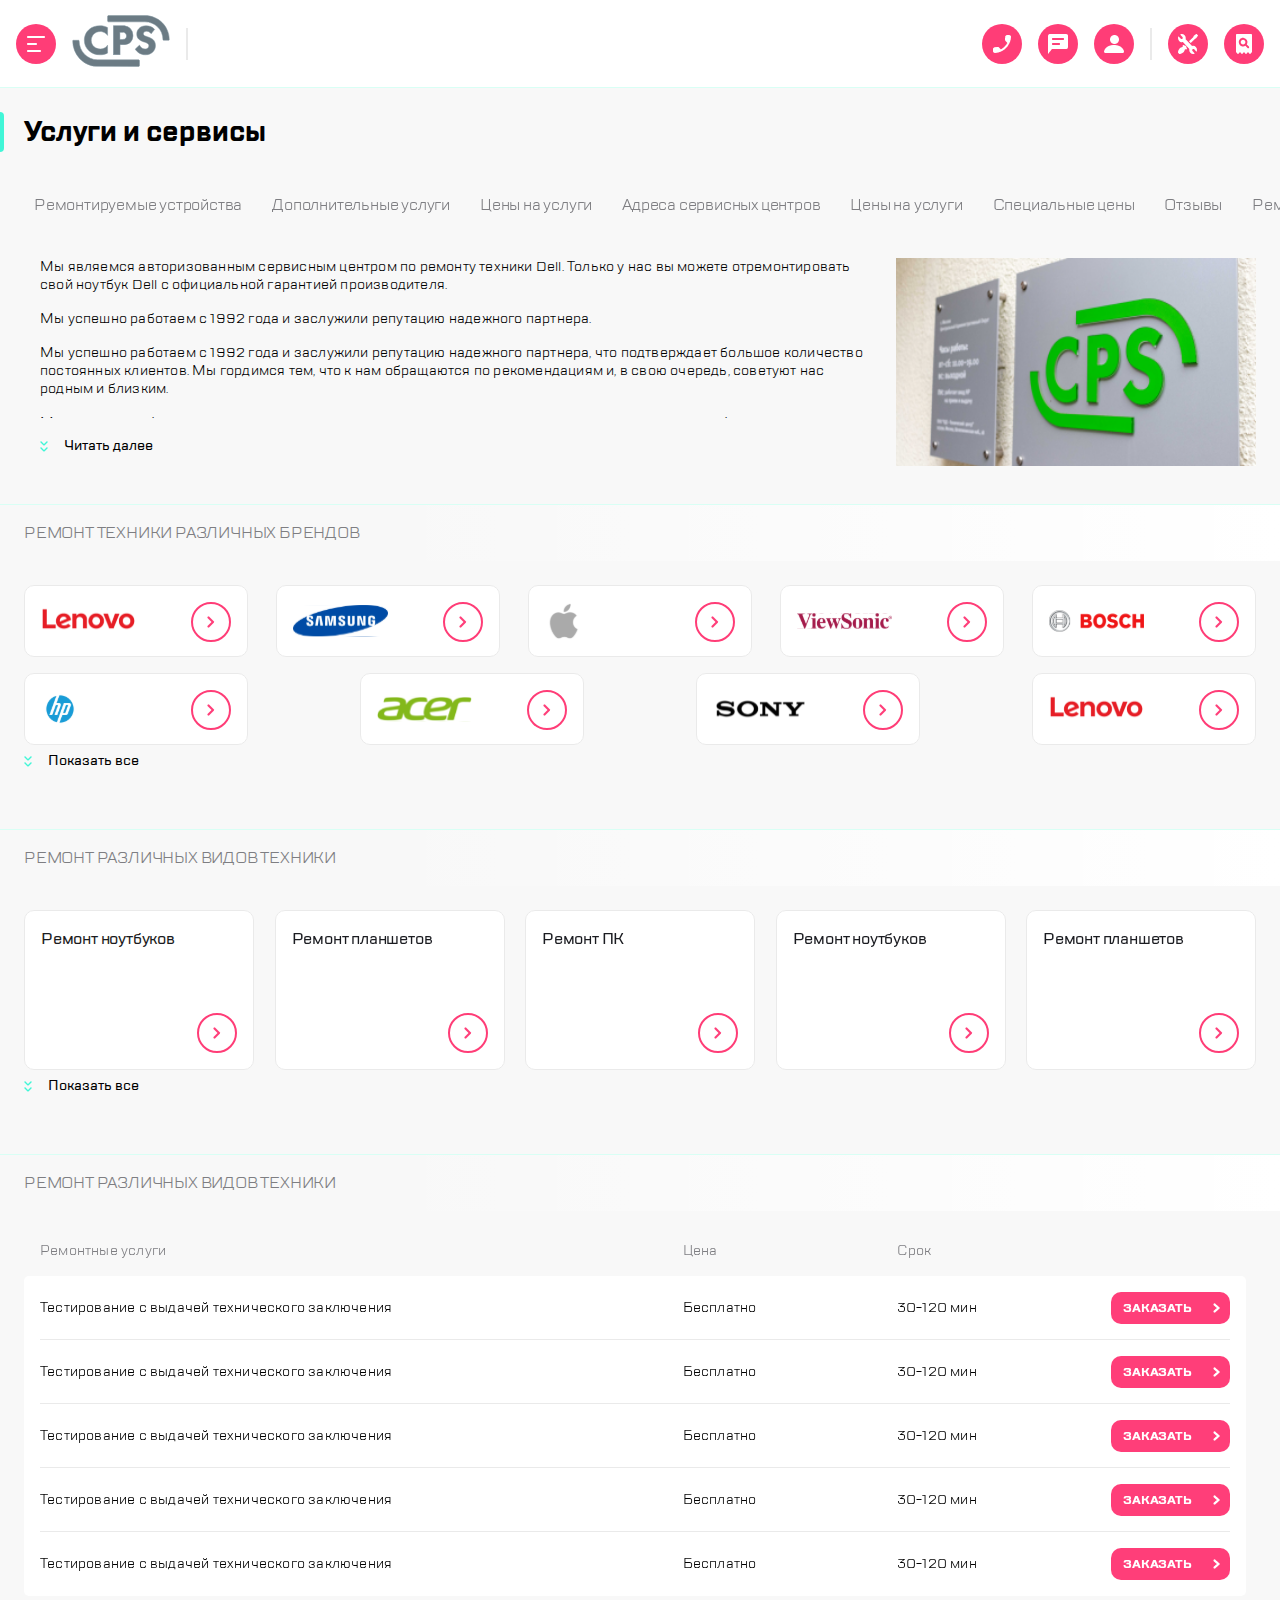
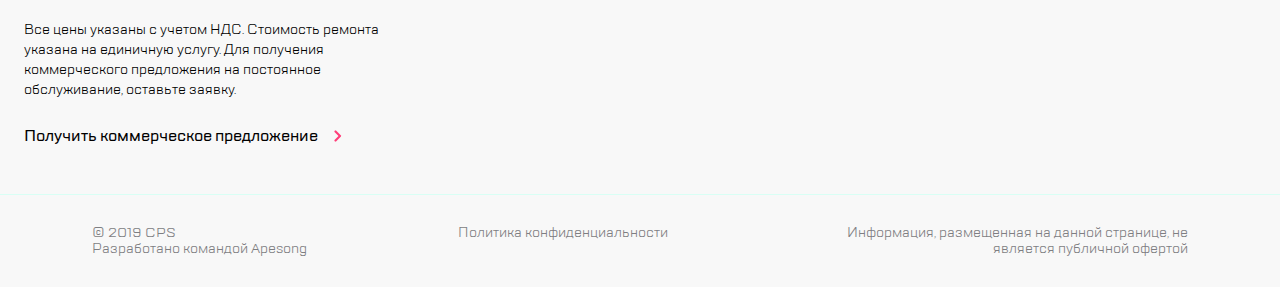
==== index.html @ b13ebc6e "Updates" ====
<!DOCTYPE html>
<html lang="en">
<head>
  <meta charset="UTF-8">
  <meta name="viewport" content="width=device-width,user-scalable=no,initial-scale=1,maximum-scale=1,minimum-scale=1">
  <meta http-equiv="X-UA-Compatible" content="ie=edge">
  <title>Webpack 4 Starter</title>
  <link rel="stylesheet" href="https://cdn.jsdelivr.net/npm/swiper@8/swiper-bundle.min.css">
  <script src="https://cdn.jsdelivr.net/npm/swiper@8/swiper-bundle.min.js" defer="defer"></script>
<link href="style.css" rel="stylesheet"></head>
<body>
<div class="wrapper">
  <header class="header">
    <div class="header__left-part">
      <button class="circle-button circle-button--bg-img--menu"></button>
      <a class="header__logo">
        <img class="header__logo-image" alt="SPC логотип" src="img/logo.svg">
      </a>
      <div class="header__separator"></div>
    </div>
    <div class="header__right-part">
      <button class="circle-button circle-button--bg-img--phone"></button>
      <button class="circle-button circle-button--bg-img--message"></button>
      <button class="circle-button circle-button--bg-img--person"></button>
      <div class="header__separator"></div>
      <button class="circle-button circle-button--bg-img--tools"></button>
      <button class="circle-button circle-button--bg-img--glass"></button>
    </div>
  </header>
  <aside class="navigation aside">
    <div class="navigation__header">
      <button class="circle-button circle-button--bg-img--cross"></button>
      <a class="navigation__logo-link">
        <img class="navigation__logo-image" src="img/logo.svg">
      </a>
      <button class="circle-button circle-button--bg-img--nav-glass"></button>
    </div>
    <div class="navigation__body">
      <nav class="navigation__links">
        <a href="#" class="navigation__link">Ремонт техники</a>
        <a href="#" class="navigation__link">Услуги и сервисы</a>
        <a href="#" class="navigation__link">Корпоративным клиентам</a>
        <a href="#" class="navigation__link">Продавцам техники</a>
        <a href="#" class="navigation__link">Партнерам</a>
        <a href="#" class="navigation__link">Производителям</a>
        <a href="#" class="navigation__link">Наши сервисные центры</a>
        <a href="#" class="navigation__link">Контакты</a>
      </nav>
    </div>
    <div class="navigation__footer">
      <div class="navigation__footer-btns">
        <button class="circle-button circle-button--bg-img--phone navigation__phone-button"></button>
        <button class="circle-button circle-button--bg-img--message navigation__message-button"></button>
        <button class="circle-button circle-button--bg-img--person"></button>
      </div>
      <div class="navigation__info">
        <a href="mailto:mail@cps.com" class="info__mail">mail@cps.com</a>
        <a href="tel: 8 800 890 8900" class="info__phone">8 800 890 8900</a>
      </div>
      <div class="navigation__footer-langs">
        <a class="lang--active">RU</a>
        <a class="lang">EN</a>
        <a class="lang">CH</a>
      </div>
    </div>
  </aside>
  <aside class="modal modal--feedback modal--feedback--message aside">
    <button class="circle-button circle-button--bg-img--cross"></button>
    <h2 class="modal--feedback__title">Обратная связь</h2>
    <form action="" class="feedback__form">
      <input type="text" class="feedback__input-text" placeholder="Имя">
      <input type="text" class="feedback__input-text" placeholder="Телефон">
      <input type="text" class="feedback__input-text" placeholder="Электронная почта">
      <textarea name="" id="" class="feedback__input-textarea" placeholder="Сообщение"></textarea>
      <p class="feedback__description">
        Нажимая “отправить”, вы даете согласие на <a>обработку персональных данных</a> и соглашаетесь с нашей <a>политикой конфиденциальности</a>
      </p>
      <button type="submit" class="feedback__submit-button">Отправить</button>
    </form>
  </aside>
  <aside class="modal modal--feedback modal--feedback--phone aside">
    <button class="circle-button circle-button--bg-img--cross"></button>
    <h2 class="modal--feedback__title">Заказать звонок</h2>
    <form action="" class="feedback__form">
      <input type="text" class="feedback__input-text" placeholder="Телефон">
      <p class="feedback__description">
        Нажимая “отправить”, вы даете согласие на <a>обработку персональных данных</a> и соглашаетесь с нашей <a>политикой конфиденциальности</a>
      </p>
      <button type="submit" class="feedback__submit-button">Отправить</button>
    </form>
  </aside>
  <main class="main">
    <div class="services">
      <div class="services__header">
        <h1 class="services__title">Услуги и сервисы</h1>
        <nav class="services__btn-list">
          <button class="services__btn services__btn--image--tools">
            Оставить заявку
          </button>
          <button class="services__btn services__btn--image--glass">
            Статус ремонта
          </button>
        </nav>
      </div>
      <div class="swiper services__scroll">
        <div class="swiper-wrapper services__scroll-wrapper">
          <div class="swiper-slide">
            <a class="services__list-item">Ремонтируемые устройства</a>
          </div>
          <div class="swiper-slide">
            <a class="services__list-item">Дополнительные услуги</a>
          </div>
          <div class="swiper-slide">
            <a class="services__list-item">Цены на услуги</a>
          </div>
          <div class="swiper-slide">
            <a class="services__list-item">Адреса сервисных центров</a>
          </div>
          <div class="swiper-slide">
            <a class="services__list-item">Цены на услуги</a>
          </div>
          <div class="swiper-slide">
            <a class="services__list-item">Специальные цены</a>
          </div>
          <div class="swiper-slide">
            <a class="services__list-item">Отзывы</a>
          </div>
        </div>
        <div class="swiper-pagination"></div>
      </div>
    </div>
    <section class="article">
      <div class="article__description">
        <div class="article__text">
          <p>Мы являемся авторизованным сервисным центром по ремонту техники Dell. Только у нас вы можете
            отремонтировать
            свой ноутбук Dell с официальной гарантией производителя.</p>
          <p>Мы успешно работаем с 1992 года и заслужили репутацию надежного партнера.</p>
          <p>Мы успешно работаем с 1992 года и заслужили репутацию надежного партнера, что подтверждает большое
            количество
            постоянных клиентов. Мы гордимся тем, что к нам обращаются по рекомендациям и, в свою очередь, советуют нас
            родным и близким.</p>
          <p>Мы успешно работаем с 1992 года и заслужили репутацию надежного партнера, что подтверждает большое
            количество
            постоянных клиентов. Мы гордимся тем, что к нам обращаются по рекомендациям и, в свою очередь, советуют нас
            родным и близким.</p>
        </div>
        <button class="show-more-button article__show-more-button">
          Читать далее
        </button>
      </div>
      <img src="img/section_pic_1.png" alt="SPC офис" class="article__image">
    </section>
    <section class="brands">
      <h2 class="brands__title">Ремонт техники различных брендов</h2>
      <div class="swiper brands__swiper">
        <div class="swiper-wrapper brands__wrapper">
          <a class="swiper-slide brands__item">
            <img class="brands__logo" src="img/lenovo.svg" alt="Lenovo">
            <div class="brands__circle-button" title="Пока не работает" href=""></div>
          </a>
          <a class="swiper-slide brands__item">
            <img class="brands__logo" src="img/samsung.svg" alt="Samsung">
            <div class="brands__circle-button" title="Пока не работает" href=""></div>
          </a>
          <a class="swiper-slide brands__item">
            <img class="brands__logo" src="img/apple.svg" alt="Apple">
            <div class="brands__circle-button" title="Пока не работает" href=""></div>
          </a>
          <a class="swiper-slide brands__item">
            <img class="brands__logo" src="img/viewsonic.svg" alt="ViewSonic">
            <div class="brands__circle-button" title="Пока не работает" href=""></div>
          </a>
          <a class="swiper-slide brands__item">
            <img class="brands__logo" src="img/bosch.svg" alt="Bosch">
            <div class="brands__circle-button" title="Пока не работает" href=""></div>
          </a>
          <a class="swiper-slide brands__item">
            <img class="brands__logo" src="img/hp.svg" alt="HP">
            <div class="brands__circle-button" title="Пока не работает" href=""></div>
          </a>
          <a class="swiper-slide brands__item">
            <img class="brands__logo" src="img/acer.svg" alt="Acer">
            <div class="brands__circle-button" title="Пока не работает" href=""></div>
          </a>
          <a class="swiper-slide brands__item">
            <img class="brands__logo" src="img/sony.svg" alt="Sony">
            <div class="brands__circle-button" title="Пока не работает" href=""></div>
          </a>
          <a class="swiper-slide brands__item">
            <img class="brands__logo" src="img/lenovo.svg" alt="Lenovo">
            <div class="brands__circle-button" title="Пока не работает" href=""></div>
          </a>
        </div>
        <div class="swiper-pagination"></div>
        <button class="show-more-button brands__show-more-button">
          Показать все
        </button>
      </div>
    </section>
    <section class="repairs">
      <h2 class="repairs__title">Ремонт различных видов техники</h2>
      <div class="swiper repairs__swiper">
        <div class="swiper-wrapper repairs__wrapper">
            <a class="swiper-slide repairs__item">
              <span>Ремонт ноутбуков</span>
              <div class="repairs__circle-button"></div>
            </a>
            <a class="swiper-slide repairs__item">
              <span>Ремонт планшетов</span>
              <div class="repairs__circle-button"></div>
            </a>
            <a class="swiper-slide repairs__item">
              <span>Ремонт ПК</span>
              <div class="repairs__circle-button"></div>
            </a>
          <a class="swiper-slide repairs__item">
            <span>Ремонт ноутбуков</span>
            <div class="repairs__circle-button"></div>
          </a>
          <a class="swiper-slide repairs__item">
            <span>Ремонт планшетов</span>
            <div class="repairs__circle-button"></div>
          </a>
          <a class="swiper-slide repairs__item">
            <span>Ремонт ПК</span>
            <div class="repairs__circle-button"></div>
          </a>
        </div>
        <div class="swiper-pagination"></div>
        <button class="show-more-button repairs__show-more-button">
          Показать все
        </button>
      </div>
    </section>
    <section class="prices">
      <h2 class="prices__title">Ремонт различных видов техники</h2>
      <div class="swiper prices__swiper">
        <div class="swiper-wrapper prices__wrapper">
          <div class="prices__head-item">
            <div class="prices__item-text">
              <p class="prices__item-description">Ремонтные услуги</p>
            </div>
            <div class="prices__item-text">
              <p class="prices__item-description">Цена</p>
            </div>
            <div class="prices__item-text">
              <p class="prices__item-description">Срок</p>
            </div>
            <div class="prices__placeholder"></div>
          </div>
          <div class="swiper-slide prices__item-wrapper">
            <div class="prices__item">
              <div class="prices__item-text">
                <p class="prices__item-description">Ремонтные услуги</p>
                <p class="prices__item-text-value">Тестирование с выдачей технического заключения</p>
              </div>
              <div class="prices__item-text">
                <p class="prices__item-description">Цена</p>
                <p class="prices__item-text-value">Бесплатно</p>
              </div>
              <div class="prices__item-text">
                <p class="prices__item-description">Срок</p>
                <p class="prices__item-text-value">30-120 мин</p>
              </div>
              <a class="prices__item-button">Заказать</a>
            </div>

          </div>
          <div class="swiper-slide prices__item-wrapper">
            <div class="prices__item">
              <div class="prices__item-text">
                <p class="prices__item-description">Ремонтные услуги</p>
                <p class="prices__item-text-value">Тестирование с выдачей технического заключения</p>
              </div>
              <div class="prices__item-text">
                <p class="prices__item-description">Цена</p>
                <p class="prices__item-text-value">Бесплатно</p>
              </div>
              <div class="prices__item-text">
                <p class="prices__item-description">Срок</p>
                <p class="prices__item-text-value">30-120 мин</p>
              </div>
              <a class="prices__item-button">Заказать</a>
            </div>

          </div>
          <div class="swiper-slide prices__item-wrapper">
            <div class="prices__item">
              <div class="prices__item-text">
                <p class="prices__item-description">Ремонтные услуги</p>
                <p class="prices__item-text-value">Тестирование с выдачей технического заключения</p>
              </div>
              <div class="prices__item-text">
                <p class="prices__item-description">Цена</p>
                <p class="prices__item-text-value">Бесплатно</p>
              </div>
              <div class="prices__item-text">
                <p class="prices__item-description">Срок</p>
                <p class="prices__item-text-value">30-120 мин</p>
              </div>
              <a class="prices__item-button">Заказать</a>
            </div>

          </div>
          <div class="swiper-slide prices__item-wrapper">
            <div class="prices__item">
              <div class="prices__item-text">
                <p class="prices__item-description">Ремонтные услуги</p>
                <p class="prices__item-text-value">Тестирование с выдачей технического заключения</p>
              </div>
              <div class="prices__item-text">
                <p class="prices__item-description">Цена</p>
                <p class="prices__item-text-value">Бесплатно</p>
              </div>
              <div class="prices__item-text">
                <p class="prices__item-description">Срок</p>
                <p class="prices__item-text-value">30-120 мин</p>
              </div>
              <a class="prices__item-button">Заказать</a>
            </div>

          </div>
          <div class="swiper-slide prices__item-wrapper">
            <div class="prices__item">
              <div class="prices__item-text">
                <p class="prices__item-description">Ремонтные услуги</p>
                <p class="prices__item-text-value">Тестирование с выдачей технического заключения</p>
              </div>
              <div class="prices__item-text">
                <p class="prices__item-description">Цена</p>
                <p class="prices__item-text-value">Бесплатно</p>
              </div>
              <div class="prices__item-text">
                <p class="prices__item-description">Срок</p>
                <p class="prices__item-text-value">30-120 мин</p>
              </div>
              <a class="prices__item-button">Заказать</a>
            </div>

          </div>
        </div>
        <div class="swiper-pagination"></div>
      </div>
      <p class="prices_bottom-text">
        Все цены указаны с учетом НДС. Стоимость ремонта указана на единичную услугу. Для получения коммерческого предложения на постоянное обслуживание, оставьте заявку.
      </p>
      <div class="prices_bottom-link">
        <a>Получить коммерческое предложение</a>
      </div>
    </section>
    <footer class="footer">
      <div class="footer__text">
        © 2019 CPS<br>
        Разработано командой Apesong
      </div>
      <div class="footer__text">
        Политика конфиденциальности
      </div>
      <div class="footer__text">
        Информация, размещенная на данной странице, не является публичной офертой
      </div>
    </footer>
  </main>
</div>
<script type="text/javascript" src="./js/bundle.js"></script></body>
</html>
---- style.css ----
@font-face {
  font-family: 'TT Lakes Bold';
  src: url(./fonts/TTLakes-Bold.eot);
  src: url(./fonts/TTLakes-Bold.eot?#iefix) format("embedded-opentype"), url(./fonts/TTLakes-Bold.woff) format("woff"), url(./fonts/TTLakes-Bold.ttf) format("truetype");
  font-weight: normal;
  font-style: normal; }

@font-face {
  font-family: 'TT Lakes Medium';
  src: url(./fonts/TTLakes-Medium.eot);
  src: url(./fonts/TTLakes-Medium.eot?#iefix) format("embedded-opentype"), url(./fonts/TTLakes-Medium.woff) format("woff"), url(./fonts/TTLakes-Medium.ttf) format("truetype");
  font-weight: normal;
  font-style: normal; }

@font-face {
  font-family: 'TT Lakes Regular';
  src: url(./fonts/TTLakes-Regular.eot);
  src: url(./fonts/TTLakes-Regular.eot?#iefix) format("embedded-opentype"), url(./fonts/TTLakes-Regular.woff) format("woff"), url(./fonts/TTLakes-Regular.ttf) format("truetype");
  font-weight: normal;
  font-style: normal; }

.circle-button {
  background-color: #ff3d77;
  width: 40px;
  height: 40px;
  border-radius: 50%;
  border: none;
  background-repeat: no-repeat;
  background-position: center center;
  transition: 0.2s; }

.circle-button:hover {
  opacity: 60%; }

.circle-button--bg-img--menu {
  background-image: url(./static/header_menu_icon.svg); }

.circle-button--bg-img--phone {
  background-image: url(./static/phone_icon.png); }

.circle-button--bg-img--message {
  background-image: url(./static/message_icon.png); }

.circle-button--bg-img--person {
  background-image: url(./static/person_icon.png); }

.circle-button--bg-img--tools {
  background-image: url(./static/tools_icon.svg); }

.circle-button--bg-img--glass {
  background-image: url(./static/glass_icon.svg); }

.circle-button--bg-img--nav-glass {
  background-image: url(./static/navigation_glass.png); }

.circle-button--bg-img--cross {
  background-image: url(./static/cross.png); }

.header {
  height: 88px;
  display: flex;
  justify-content: space-between;
  padding: 0 16px;
  border-bottom: 1px #d9fff5 solid;
  background-color: white; }
  @media (min-width: 1366px) {
    .header {
      display: none; } }

.header__left-part {
  display: flex;
  justify-content: flex-start;
  align-items: center;
  gap: 16px; }

.header__right-part {
  display: flex;
  justify-content: flex-end;
  align-items: center;
  gap: 16px; }

.header__separator {
  height: 32px;
  border: 1px #EAEAEA solid; }

.header__right-part .circle-button:nth-child(-n+3) {
  display: none; }
  @media (min-width: 768px) {
    .header__right-part .circle-button:nth-child(-n+3) {
      display: block; } }

@media (max-width: 768px) {
  .header__left-part .header__separator {
    display: none; } }

.circle-button {
  background-color: #ff3d77;
  width: 40px;
  height: 40px;
  border-radius: 50%;
  border: none;
  background-repeat: no-repeat;
  background-position: center center;
  transition: 0.2s; }

.circle-button:hover {
  opacity: 60%; }

.circle-button--bg-img--menu {
  background-image: url(./static/header_menu_icon.svg); }

.circle-button--bg-img--phone {
  background-image: url(./static/phone_icon.png); }

.circle-button--bg-img--message {
  background-image: url(./static/message_icon.png); }

.circle-button--bg-img--person {
  background-image: url(./static/person_icon.png); }

.circle-button--bg-img--tools {
  background-image: url(./static/tools_icon.svg); }

.circle-button--bg-img--glass {
  background-image: url(./static/glass_icon.svg); }

.circle-button--bg-img--nav-glass {
  background-image: url(./static/navigation_glass.png); }

.circle-button--bg-img--cross {
  background-image: url(./static/cross.png); }

.navigation {
  z-index: 50;
  min-width: 320px !important;
  display: flex;
  flex-direction: column;
  height: 100vh !important;
  padding: 23px 24px 32px;
  box-sizing: border-box;
  background-color: white;
  transition: 0.5s; }
  @media (max-width: 1366px) {
    .navigation {
      position: fixed;
      left: -320px;
      top: 0; } }

.navigation.active {
  left: 0 !important;
  box-shadow: 16px 0px 52px rgba(14, 24, 80, 0.2); }
  @media (max-width: 768px) {
    .navigation.active {
      width: 100%; } }

.navigation__header {
  display: flex;
  justify-content: space-between;
  gap: 16px;
  align-items: center;
  margin-bottom: 45px; }

@media (min-width: 1366px) {
  .navigation__header .circle-button:nth-child(1) {
    display: none; } }

.navigation__btn {
  display: flex;
  justify-content: center;
  align-items: center;
  background-color: #ff3d77;
  width: 40px;
  height: 40px;
  border-radius: 50%;
  background-repeat: no-repeat;
  background-position: center center; }

.navigation__btn:hover {
  -webkit-filter: opacity(80%);
          filter: opacity(80%);
  transition: 0.3s; }

.navigation__logo-link {
  margin-right: auto;
  display: flex; }

.navigation__links {
  display: flex;
  flex-direction: column;
  gap: 29px; }

.navigation__link {
  position: relative;
  font-family: "TT Lakes Medium";
  font-size: 16px;
  line-height: 24px;
  letter-spacing: -0.2px;
  color: #1B1C21; }

.navigation__link:hover {
  -webkit-filter: opacity(70%);
          filter: opacity(70%);
  transition: 0.3s; }

.navigation__link:hover:before {
  position: absolute;
  content: "";
  height: 29px;
  width: 4px;
  left: -24px;
  top: -13%;
  background-color: #41F6D7;
  display: block;
  border-radius: 2px; }

.navigation__footer {
  display: flex;
  flex-direction: column;
  margin-top: auto; }

.navigation__footer-btns {
  display: flex;
  gap: 16px;
  padding-bottom: 16px; }

.navigation__info {
  display: flex;
  flex-direction: column;
  gap: 12px; }

.info__mail {
  font-family: "TT Lakes Medium";
  font-size: 16px;
  line-height: 24px;
  letter-spacing: -0.2px; }

.info__phone {
  font-family: "TT Lakes Bold";
  font-size: 24px;
  line-height: 32px;
  letter-spacing: -0.6px; }

.info__phone:hover,
.info__mail:hover {
  -webkit-filter: opacity(70%);
          filter: opacity(70%);
  transition: 0.3s; }

.navigation__footer-langs {
  display: flex;
  gap: 7px;
  padding-top: 40px;
  font-family: "TT Lakes Medium";
  font-size: 16px;
  line-height: 24px;
  letter-spacing: -0.2px; }

.navigation__footer-langs .lang--active {
  -webkit-filter: opacity(50%);
          filter: opacity(50%);
  transition: 0.3s; }

.navigation__footer-langs .lang:hover {
  -webkit-filter: opacity(70%);
          filter: opacity(70%);
  transition: 0.3s; }

.wrapper.blur > *:not(.aside) {
  -webkit-filter: blur(5px);
          filter: blur(5px);
  pointer-events: none;
  transition: 0.5s; }

.navigation.blur {
  -webkit-filter: blur(5px);
          filter: blur(5px);
  pointer-events: none; }

.main {
  width: 100%;
  background-color: #f8f8f8; }

@font-face {
  font-family: 'TT Lakes Bold';
  src: url(./fonts/TTLakes-Bold.eot);
  src: url(./fonts/TTLakes-Bold.eot?#iefix) format("embedded-opentype"), url(./fonts/TTLakes-Bold.woff) format("woff"), url(./fonts/TTLakes-Bold.ttf) format("truetype");
  font-weight: normal;
  font-style: normal; }

@font-face {
  font-family: 'TT Lakes Medium';
  src: url(./fonts/TTLakes-Medium.eot);
  src: url(./fonts/TTLakes-Medium.eot?#iefix) format("embedded-opentype"), url(./fonts/TTLakes-Medium.woff) format("woff"), url(./fonts/TTLakes-Medium.ttf) format("truetype");
  font-weight: normal;
  font-style: normal; }

@font-face {
  font-family: 'TT Lakes Regular';
  src: url(./fonts/TTLakes-Regular.eot);
  src: url(./fonts/TTLakes-Regular.eot?#iefix) format("embedded-opentype"), url(./fonts/TTLakes-Regular.woff) format("woff"), url(./fonts/TTLakes-Regular.ttf) format("truetype");
  font-weight: normal;
  font-style: normal; }

.services {
  padding: 24px 0 24px 16px; }

.services__title {
  font-family: "TT Lakes Bold";
  font-size: 28px;
  line-height: 40px; }

.services__title::before {
  content: "";
  position: absolute;
  display: flex;
  height: 40px;
  width: 4px;
  left: 0;
  background-color: #41F6D7;
  border-radius: 0px 10px 10px 0px; }
  @media (min-width: 1366px) {
    .services__title::before {
      left: 320px; } }

.wrapper.blur .services__title::before {
  left: 0; }

.services__header {
  display: flex;
  justify-content: space-between;
  align-items: center; }
  @media (min-width: 768px) {
    .services__header {
      margin-bottom: 32px; } }
  @media (min-width: 1366px) {
    .services__header {
      margin-bottom: 8px; } }

.services__btn-list {
  display: none;
  gap: 32px; }
  @media (min-width: 1366px) {
    .services__btn-list {
      display: flex; } }

.services__btn {
  font-size: 16px;
  line-height: 24px;
  letter-spacing: -0.2px;
  gap: 8px;
  display: flex;
  align-items: center;
  transition: 0.2s; }

.services__btn:hover {
  opacity: 60%; }

.services__btn--image--tools:after {
  background-image: url(./static/tools_icon.svg); }

.services__btn--image--glass:after {
  background-image: url(./static/glass_icon.svg); }

.services__btn:after {
  content: '';
  display: flex;
  background-color: #ff3d77;
  width: 40px;
  height: 40px;
  border-radius: 50%;
  background-repeat: no-repeat;
  background-position: center center; }

.services__list-item {
  display: block;
  font-size: 16px;
  line-height: 24px;
  letter-spacing: -0.2px;
  text-align: center;
  color: #7E7E82;
  white-space: nowrap;
  border: 1px transparent solid;
  padding: 8px 9px;
  border-radius: 5px;
  width: -webkit-max-content;
  width: -moz-max-content;
  width: max-content; }

.services__scroll-wrapper .swiper-slide {
  width: auto; }

.services__list-item:hover {
  background-color: white;
  border: 1px #B8FFEC solid; }

.services__scroll-wrapper {
  width: 100%; }

@media (min-width: 768px) {
  .services {
    padding: 24px 0 32px 24px; } }

@media (min-width: 1366px) {
  .services__header {
    display: flex;
    justify-content: space-between;
    align-items: center;
    overflow: hidden; }
  .services {
    padding: 42px 32px 16px 32px; }
  .services__scroll-wrapper.swiper-wrapper {
    display: flex;
    flex-wrap: wrap;
    -moz-column-gap: 10px;
         column-gap: 10px; }
  .services__scroll-wrapper .swiper-slide {
    width: -webkit-max-content;
    width: -moz-max-content;
    width: max-content; } }

.article {
  display: flex;
  flex-direction: column;
  gap: 16px;
  padding-bottom: 24px; }

.article__description {
  width: 100%;
  display: flex;
  flex-direction: column;
  padding: 0 16px 16px; }

.article__text {
  display: flex;
  flex-direction: column;
  font-family: "TT Lakes Regular";
  font-size: 14px;
  line-height: 18px;
  letter-spacing: 0.2px;
  max-height: 6em;
  overflow: hidden;
  gap: 16px;
  width: 100%; }

.article__image {
  width: 100%;
  height: auto; }

.article__arrow_spoiler {
  width: 7px;
  height: 10px; }

.article__show-more-button {
  margin-top: 16px; }

.article__text.active {
  max-height: 100%; }

@media (min-width: 768px) {
  .article__text {
    max-height: 160px; }
  .article {
    display: flex;
    flex-direction: row;
    gap: 16px;
    padding: 0 24px 30px; }
  .article__description {
    margin: 0; }
  .article__image {
    right: 0;
    width: 360px;
    height: 208px; } }

@media (min-width: 1366px) {
  .article {
    padding: 0 32px 50px; }
  .article__image {
    margin-left: auto;
    width: 531px;
    height: 307px; } }

.brands {
  border-top: 1px #d9fff5 solid; }

.brands__swiper {
  padding: 16px 16px 52px; }
  @media (min-width: 768px) {
    .brands__swiper {
      padding: 24px; } }
  @media (min-width: 1366px) {
    .brands__swiper {
      padding: 24px 32px; } }

.brands__swiper .swiper-pagination {
  bottom: 12px !important; }
  @media (min-width: 768px) {
    .brands__swiper .swiper-pagination {
      display: none; } }

.brands__title {
  background: linear-gradient(90deg, rgba(248, 248, 248, 0.01) 0%, rgba(248, 248, 248, 0.01) 29%, white 100%);
  font-size: 16px;
  line-height: 24px;
  letter-spacing: -0.20000000298023224px;
  text-align: left;
  font-weight: 400;
  text-transform: uppercase;
  color: #7E7E82;
  padding: 16px; }
  @media (min-width: 768px) {
    .brands__title {
      padding: 16px 24px; } }
  @media (min-width: 1366px) {
    .brands__title {
      padding: 16px 32px; } }

@media (min-width: 768px) {
  .brands__wrapper {
    display: flex;
    flex-wrap: wrap;
    row-gap: 16px;
    justify-content: space-between;
    overflow: hidden;
    max-height: 140px;
    padding-bottom: 24px; } }

@media (min-width: 1366px) {
  .brands__wrapper {
    padding-bottom: 32px; } }

.brands__wrapper.active {
  max-height: 100%; }

.brands__item {
  display: flex;
  height: 72px;
  background-color: white;
  border: 1px solid #eaeaea;
  padding: 16px;
  justify-content: space-between;
  border-radius: 10px; }
  @media (min-width: 768px) {
    .brands__item {
      width: 224px; } }
  @media (min-width: 1366px) {
    .brands__item {
      width: 240px;
      height: 72px; } }

.brands__item:hover .brands__circle-button {
  opacity: 60%; }

.brands__logo {
  max-width: 50%; }

.brands__circle-button {
  display: flex;
  justify-content: center;
  align-items: center;
  border: 2px solid #ff3d77;
  width: 40px;
  height: 40px;
  border-radius: 50%;
  background-repeat: no-repeat;
  background-position: center center;
  background-image: url(./static/dropdown.png);
  transition: 0.2s; }

.brands__show-more-button {
  display: none !important; }
  @media (min-width: 768px) {
    .brands__show-more-button {
      display: flex !important;
      margin: 0 0 32px 0; } }
  @media (min-width: 1366px) {
    .brands__show-more-button {
      margin: 0 0 50px 0; } }

.show-more-button {
  display: flex;
  justify-content: flex-start;
  align-items: center;
  gap: 8px;
  background-image: url(./static/arrow_spoiler.svg);
  background-position: center left;
  background-repeat: no-repeat;
  padding-left: 24px;
  font-family: "TT Lakes Medium";
  font-size: 14px;
  line-height: 24px;
  width: 132px;
  transition: 0.2s; }

.show-more-button:hover {
  opacity: 60%; }

.show-more-button.active {
  background-image: url(./static/arrow_hide.svg); }

.repairs {
  border-top: 1px #d9fff5 solid; }

.repairs__title {
  background: linear-gradient(90deg, rgba(248, 248, 248, 0.01) 0%, rgba(248, 248, 248, 0.01) 29%, white 100%);
  font-size: 16px;
  line-height: 24px;
  letter-spacing: -0.20000000298023224px;
  text-align: left;
  font-weight: 400;
  text-transform: uppercase;
  color: #7E7E82;
  padding: 16px; }
  @media (min-width: 768px) {
    .repairs__title {
      padding: 16px 24px; } }
  @media (min-width: 1366px) {
    .repairs__title {
      padding: 16px 32px; } }

@media (min-width: 768px) {
  .repairs__wrapper {
    display: flex;
    flex-wrap: wrap;
    padding-bottom: 24px;
    row-gap: 16px;
    justify-content: space-between;
    max-height: 140px;
    overflow: hidden; } }

@media (min-width: 1366px) {
  .repairs__wrapper {
    padding-bottom: 32px; } }

@media (min-width: 768px) {
  .repairs__wrapper.active {
    max-height: 100%; } }

.repairs__item {
  font-family: "TT Lakes Medium";
  color: #1b1c21;
  font-size: 16px;
  line-height: 24px;
  letter-spacing: -0.20000000298023224px;
  display: flex;
  padding: 16px;
  background: white;
  border: 1px #eaeaea solid;
  border-radius: 10px;
  height: 160px; }
  @media (min-width: 768px) {
    .repairs__item {
      max-width: 230px; } }

.repairs__item:hover .repairs__circle-button {
  opacity: 60%; }

.repairs__circle-button {
  margin: auto 0 0 auto !important;
  border: 2px solid #ff3d77;
  width: 40px;
  height: 40px;
  border-radius: 50%;
  background-repeat: no-repeat;
  background-position: center center;
  background-image: url(./static/dropdown.png);
  transition: 0.2s; }

.repairs__show-more-button {
  display: none; }
  @media (min-width: 768px) {
    .repairs__show-more-button {
      display: flex;
      margin: 0 0 32px 0; } }
  @media (min-width: 1366px) {
    .repairs__show-more-button {
      margin: 0 0 50px 0; } }

.repairs__swiper .swiper-pagination {
  bottom: 12px !important; }
  @media (min-width: 768px) {
    .repairs__swiper .swiper-pagination {
      display: none; } }

.repairs__swiper {
  padding: 16px 16px 52px; }
  @media (min-width: 768px) {
    .repairs__swiper {
      padding: 24px; } }
  @media (min-width: 1366px) {
    .repairs__swiper {
      padding: 24px 32px; } }

@font-face {
  font-family: 'TT Lakes Bold';
  src: url(./fonts/TTLakes-Bold.eot);
  src: url(./fonts/TTLakes-Bold.eot?#iefix) format("embedded-opentype"), url(./fonts/TTLakes-Bold.woff) format("woff"), url(./fonts/TTLakes-Bold.ttf) format("truetype");
  font-weight: normal;
  font-style: normal; }

@font-face {
  font-family: 'TT Lakes Medium';
  src: url(./fonts/TTLakes-Medium.eot);
  src: url(./fonts/TTLakes-Medium.eot?#iefix) format("embedded-opentype"), url(./fonts/TTLakes-Medium.woff) format("woff"), url(./fonts/TTLakes-Medium.ttf) format("truetype");
  font-weight: normal;
  font-style: normal; }

@font-face {
  font-family: 'TT Lakes Regular';
  src: url(./fonts/TTLakes-Regular.eot);
  src: url(./fonts/TTLakes-Regular.eot?#iefix) format("embedded-opentype"), url(./fonts/TTLakes-Regular.woff) format("woff"), url(./fonts/TTLakes-Regular.ttf) format("truetype");
  font-weight: normal;
  font-style: normal; }

.prices {
  border-top: 1px #d9fff5 solid; }

.prices__title {
  background: linear-gradient(90deg, rgba(248, 248, 248, 0.01) 0%, rgba(248, 248, 248, 0.01) 29%, white 100%);
  font-size: 16px;
  line-height: 24px;
  letter-spacing: -0.20000000298023224px;
  text-align: left;
  font-weight: 400;
  text-transform: uppercase;
  color: #7E7E82;
  padding: 16px; }
  @media (min-width: 768px) {
    .prices__title {
      padding: 16px 24px; } }
  @media (min-width: 1366px) {
    .prices__title {
      padding: 16px 32px; } }

.prices__swiper {
  padding: 16px 10px 44px; }
  @media (min-width: 768px) {
    .prices__swiper {
      padding: 31px 34px 24px 24px; } }

@media (min-width: 768px) {
  .prices__wrapper {
    display: flex;
    flex-direction: column; } }

@media (min-width: 768px) {
  .prices__item-wrapper {
    padding: 0 16px;
    background: white; } }

@media (min-width: 768px) {
  .prices__item-wrapper:nth-child(2) {
    border-radius: 5px 5px 0 0; } }

@media (min-width: 768px) {
  .prices__item-wrapper:nth-last-child(-n+1) {
    border-radius: 0 0 5px 5px; } }

@media (min-width: 768px) {
  .prices__item-wrapper:nth-last-child(-n+1) .prices__item {
    border-bottom: none; } }

.prices__item {
  display: grid;
  background: white;
  grid-template-areas: "a a a a" "b b b b" "c c d d";
  height: 200px;
  grid-row-gap: 16px; }
  @media (max-width: 768px) {
    .prices__item {
      border-radius: 5px;
      padding: 16px; } }
  @media (min-width: 768px) {
    .prices__item {
      display: flex;
      justify-content: space-between;
      height: 64px;
      border-bottom: 1px #eaeaea solid; } }

.prices__head-item {
  display: none; }
  @media (min-width: 768px) {
    .prices__head-item {
      width: 100%;
      background-color: #f8f8f8;
      display: flex;
      justify-content: space-between;
      padding: 0 16px 16px; } }

.prices__head-item .prices__placeholder {
  width: 119px; }

.prices__item-text {
  font-size: 14px;
  line-height: 18px;
  letter-spacing: 0.20000000298023224px; }
  @media (min-width: 768px) {
    .prices__item-text {
      width: 14%;
      align-self: center; } }

.prices__item-text:nth-child(1) {
  grid-area: a; }
  @media (min-width: 768px) {
    .prices__item-text:nth-child(1) {
      width: 50%; } }

.prices__item-text:nth-child(2) {
  grid-area: b; }

.prices__item-text:nth-child(3) {
  grid-area: c; }

.prices__item-description {
  color: #7e7e82; }

@media (min-width: 768px) {
  .prices__item .prices__item-description {
    display: none; } }

.prices__item-button {
  grid-area: d;
  display: flex;
  align-content: center;
  justify-self: end;
  width: 119px;
  height: 32px;
  background: #ff3e79;
  border-radius: 10px;
  padding: 0 12px;
  text-transform: uppercase;
  flex-wrap: wrap;
  font-size: 12px;
  font-family: "TT Lakes Bold";
  line-height: 24px;
  letter-spacing: -0.15000000596046448px;
  color: white;
  background-image: url(./static/dropdown1.png);
  background-position: center right 10px;
  background-repeat: no-repeat;
  transition: 0.2s; }
  @media (min-width: 768px) {
    .prices__item-button {
      align-self: center; } }

.prices__item-button:hover {
  opacity: 60%; }

.prices_bottom-text {
  padding: 0 16px 25px;
  font-size: 14px;
  line-height: 20px; }
  @media (min-width: 768px) {
    .prices_bottom-text {
      width: 421px;
      padding: 0 24px 25px; } }

.prices_bottom-link {
  padding: 0 24px 40px 16px;
  font-family: "TT Lakes Medium";
  max-width: -webkit-max-content;
  max-width: -moz-max-content;
  max-width: max-content;
  transition: 0.2s; }
  @media (min-width: 768px) {
    .prices_bottom-link {
      width: 421px;
      padding: 0 24px 47px; } }

.prices_bottom-link:hover {
  opacity: 60%; }

.prices_bottom-link a {
  background-image: url(./static/dropdown.png);
  background-position: top 5px right;
  background-repeat: no-repeat;
  padding-right: 24px; }

.footer {
  border-top: 1px #d9fff5 solid;
  display: flex;
  flex-direction: column;
  padding: 16px 4px;
  align-content: center;
  justify-content: space-between;
  gap: 16px;
  color: #7e7e82; }
  @media (min-width: 768px) {
    .footer {
      flex-direction: row;
      padding: 30px 24px; } }
  @media (min-width: 1366px) {
    .footer {
      padding: 30px; } }

.footer__text {
  font-size: 14px;
  line-height: 16px;
  letter-spacing: 0px;
  text-align: center;
  margin: 0 auto; }
  @media (min-width: 768px) {
    .footer__text {
      text-align: left;
      max-width: 30%; } }

@media (min-width: 768px) {
  .footer__text:nth-child(2) {
    text-align: justify-all; } }

@media (min-width: 768px) {
  .footer__text:nth-last-child(-n+1) {
    text-align: right; } }

.circle-button {
  background-color: #ff3d77;
  width: 40px;
  height: 40px;
  border-radius: 50%;
  border: none;
  background-repeat: no-repeat;
  background-position: center center;
  transition: 0.2s; }

.circle-button:hover {
  opacity: 60%; }

.circle-button--bg-img--menu {
  background-image: url(./static/header_menu_icon.svg); }

.circle-button--bg-img--phone {
  background-image: url(./static/phone_icon.png); }

.circle-button--bg-img--message {
  background-image: url(./static/message_icon.png); }

.circle-button--bg-img--person {
  background-image: url(./static/person_icon.png); }

.circle-button--bg-img--tools {
  background-image: url(./static/tools_icon.svg); }

.circle-button--bg-img--glass {
  background-image: url(./static/glass_icon.svg); }

.circle-button--bg-img--nav-glass {
  background-image: url(./static/navigation_glass.png); }

.circle-button--bg-img--cross {
  background-image: url(./static/cross.png); }

.modal {
  z-index: 50;
  display: flex;
  right: -320px;
  width: 320px;
  top: 0;
  flex-direction: column;
  height: 100vh;
  padding: 24px 16px;
  box-sizing: border-box;
  background-color: white;
  transition: 0.5s;
  position: fixed; }
  @media (min-width: 768px) {
    .modal {
      width: 440px !important;
      right: -440px; } }

.modal.active {
  right: 0 !important; }
  @media (max-width: 768px) {
    .modal.active {
      width: 100%; } }

@media (min-width: 768px) {
  .modal .circle-button {
    position: absolute;
    top: 32px;
    right: 0; } }

@media (min-width: 768px) {
  .modal.active .circle-button {
    position: absolute;
    right: 473px; } }

@font-face {
  font-family: 'TT Lakes Bold';
  src: url(./fonts/TTLakes-Bold.eot);
  src: url(./fonts/TTLakes-Bold.eot?#iefix) format("embedded-opentype"), url(./fonts/TTLakes-Bold.woff) format("woff"), url(./fonts/TTLakes-Bold.ttf) format("truetype");
  font-weight: normal;
  font-style: normal; }

@font-face {
  font-family: 'TT Lakes Medium';
  src: url(./fonts/TTLakes-Medium.eot);
  src: url(./fonts/TTLakes-Medium.eot?#iefix) format("embedded-opentype"), url(./fonts/TTLakes-Medium.woff) format("woff"), url(./fonts/TTLakes-Medium.ttf) format("truetype");
  font-weight: normal;
  font-style: normal; }

@font-face {
  font-family: 'TT Lakes Regular';
  src: url(./fonts/TTLakes-Regular.eot);
  src: url(./fonts/TTLakes-Regular.eot?#iefix) format("embedded-opentype"), url(./fonts/TTLakes-Regular.woff) format("woff"), url(./fonts/TTLakes-Regular.ttf) format("truetype");
  font-weight: normal;
  font-style: normal; }

.modal--feedback__title {
  padding: 40px 16px 24px;
  font-family: TT Lakes Bold;
  font-size: 24px;
  line-height: 32px;
  letter-spacing: -0.6000000238418579px; }
  @media (min-width: 768px) {
    .modal--feedback__title {
      padding: 40px 32px 24px; } }

.modal--feedback__title:before {
  content: "";
  position: absolute;
  display: flex;
  height: 40px;
  width: 4px;
  left: 0;
  top: 96px;
  background-color: #41F6D7;
  border-radius: 0px 10px 10px 0px; }
  @media (min-width: 768px) {
    .modal--feedback__title:before {
      top: 32px; } }

.feedback__form {
  display: flex;
  flex-direction: column;
  gap: 16px; }

.feedback__input-text {
  height: 48px;
  border: 1px solid #eaeaea;
  font-family: "TT Lakes Regular";
  font-size: 16px;
  line-height: 24px;
  border-radius: 6px;
  padding: 12px 16px; }

.feedback__input-text::-webkit-input-placeholder {
  color: #b5b6bc; }

.feedback__input-text::-moz-placeholder {
  color: #b5b6bc; }

.feedback__input-text:-ms-input-placeholder {
  color: #b5b6bc; }

.feedback__input-text::placeholder {
  color: #b5b6bc; }

.feedback__input-textarea {
  min-height: 118px;
  resize: none;
  border: 1px solid #eaeaea;
  font-family: "TT Lakes Regular";
  font-size: 16px;
  line-height: 24px;
  border-radius: 6px;
  padding: 12px 16px; }

.feedback__input-textarea::-webkit-input-placeholder {
  color: #b5b6bc; }

.feedback__input-textarea::-moz-placeholder {
  color: #b5b6bc; }

.feedback__input-textarea:-ms-input-placeholder {
  color: #b5b6bc; }

.feedback__input-textarea::placeholder {
  color: #b5b6bc; }

.feedback__description {
  font-size: 14px;
  line-height: 16px;
  letter-spacing: 0px;
  text-align: left;
  color: #7e7e82; }

.feedback__description a {
  color: #ff3e79;
  transition: 0.2s; }

.feedback__description a:hover {
  opacity: 60%; }

.feedback__submit-button {
  display: flex;
  align-content: center;
  width: 136px;
  height: 32px;
  background: #ff3e79;
  border-radius: 10px;
  padding: 0 12px;
  text-transform: uppercase;
  flex-wrap: wrap;
  font-size: 12px;
  margin-left: auto;
  font-family: "TT Lakes Bold";
  line-height: 24px;
  letter-spacing: -0.15000000596046448px;
  color: white;
  background-image: url(./static/dropdown1.png);
  background-position: center right 10px;
  background-repeat: no-repeat;
  transition: 0.2s; }

.feedback__submit-button:hover {
  opacity: 60%; }

.swiper-pagination-bullet-active {
  background: #b5b6bc; }

.swiper-pagination-bullet {
  background: #dddddd;
  width: 12px;
  height: 12px; }

*, *::before, *::after {
  margin: 0;
  padding: 0;
  border: none;
  box-sizing: border-box; }

body {
  font-family: 'TT Lakes Regular';
  background-color: #f8f8f8;
  overflow-x: hidden; }

body.active {
  height: 100%;
  overflow-y: hidden; }

a, button {
  background-color: inherit;
  cursor: pointer;
  font-family: inherit;
  color: inherit; }

a, a:visited, a:hover {
  text-decoration: none; }

a:focus, a:active {
  outline: none; }

.wrapper {
  max-width: 1426px;
  margin: 0 auto; }
  @media (min-width: 1366px) {
    .wrapper {
      display: flex;
      justify-content: space-between;
      border-left: 1px #d9fff5 solid;
      border-right: 1px #d9fff5 solid;
      background: white; } }


/*# sourceMappingURL=style.css.map*/
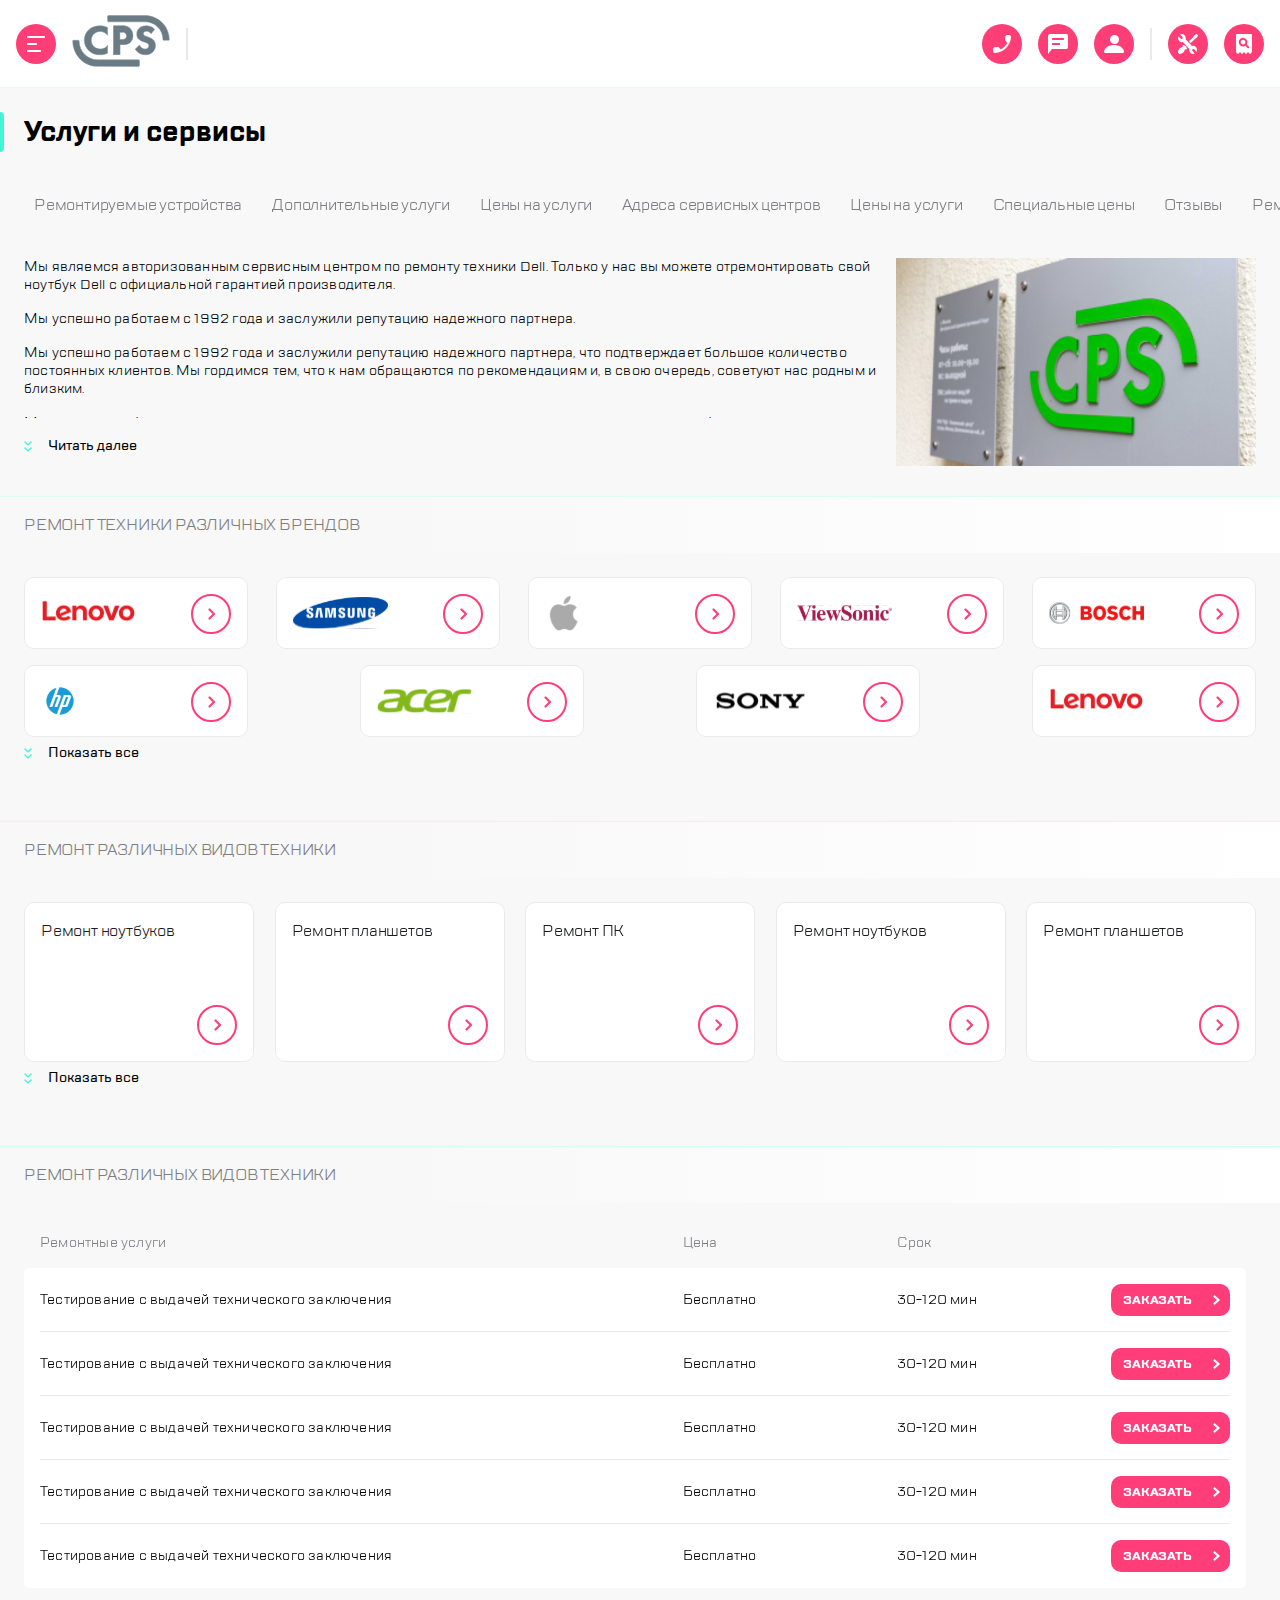
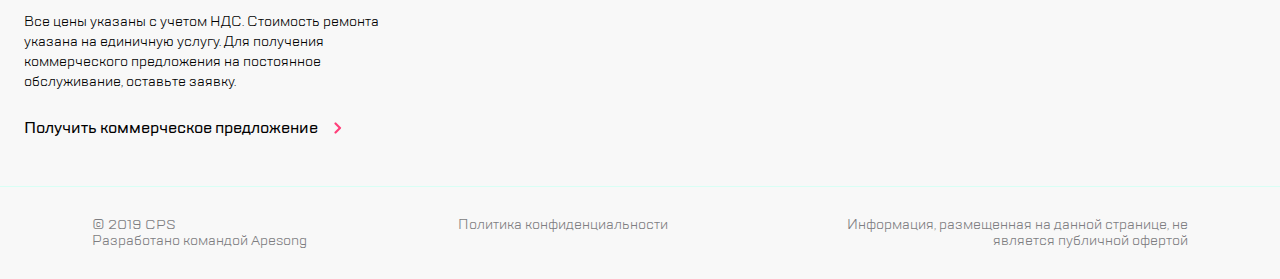
==== commit 325d1a0f: "Updates" ====
--- a/index.html
+++ b/index.html
@@ -12,28 +12,28 @@
 <div class="wrapper">
   <header class="header">
     <div class="header__left-part">
-      <button class="circle-button circle-button--bg-img--menu"></button>
+      <button class="circle-button circle-button--menu"></button>
       <a class="header__logo">
         <img class="header__logo-image" alt="SPC логотип" src="img/logo.svg">
       </a>
       <div class="header__separator"></div>
     </div>
     <div class="header__right-part">
-      <button class="circle-button circle-button--bg-img--phone"></button>
-      <button class="circle-button circle-button--bg-img--message"></button>
-      <button class="circle-button circle-button--bg-img--person"></button>
+      <button class="circle-button circle-button--phone"></button>
+      <button class="circle-button circle-button--message"></button>
+      <button class="circle-button circle-button--person"></button>
       <div class="header__separator"></div>
-      <button class="circle-button circle-button--bg-img--tools"></button>
-      <button class="circle-button circle-button--bg-img--glass"></button>
+      <button class="circle-button circle-button--tools"></button>
+      <button class="circle-button circle-button--glass"></button>
     </div>
   </header>
   <aside class="navigation aside">
     <div class="navigation__header">
-      <button class="circle-button circle-button--bg-img--cross"></button>
+      <button class="circle-button circle-button--cross"></button>
       <a class="navigation__logo-link">
-        <img class="navigation__logo-image" src="img/logo.svg">
+        <img class="navigation__logo-image" alt="SPC логотип" src="img/logo.svg">
       </a>
-      <button class="circle-button circle-button--bg-img--nav-glass"></button>
+      <button class="circle-button circle-button--nav-glass"></button>
     </div>
     <div class="navigation__body">
       <nav class="navigation__links">
@@ -49,13 +49,13 @@
     </div>
     <div class="navigation__footer">
       <div class="navigation__footer-btns">
-        <button class="circle-button circle-button--bg-img--phone navigation__phone-button"></button>
-        <button class="circle-button circle-button--bg-img--message navigation__message-button"></button>
-        <button class="circle-button circle-button--bg-img--person"></button>
+        <button class="circle-button circle-button--phone navigation__phone-button"></button>
+        <button class="circle-button circle-button--message navigation__message-button"></button>
+        <button class="circle-button circle-button--person"></button>
       </div>
       <div class="navigation__info">
         <a href="mailto:mail@cps.com" class="info__mail">mail@cps.com</a>
-        <a href="tel: 8 800 890 8900" class="info__phone">8 800 890 8900</a>
+        <a href="tel:+88008908900" class="info__phone">8 800 890 8900</a>
       </div>
       <div class="navigation__footer-langs">
         <a class="lang--active">RU</a>
@@ -64,25 +64,25 @@
       </div>
     </div>
   </aside>
-  <aside class="modal modal--feedback modal--feedback--message aside">
-    <button class="circle-button circle-button--bg-img--cross"></button>
-    <h2 class="modal--feedback__title">Обратная связь</h2>
+  <aside class="modal modal--feedback--message aside">
+    <button class="circle-button circle-button--cross"></button>
+    <h2 class="feedback__title">Обратная связь</h2>
     <form action="" class="feedback__form">
-      <input type="text" class="feedback__input-text" placeholder="Имя">
-      <input type="text" class="feedback__input-text" placeholder="Телефон">
-      <input type="text" class="feedback__input-text" placeholder="Электронная почта">
-      <textarea name="" id="" class="feedback__input-textarea" placeholder="Сообщение"></textarea>
+      <input type="text" class="feedback__input-text" placeholder="Имя" required>
+      <input type="text" class="feedback__input-text" placeholder="Телефон" required>
+      <input type="email" class="feedback__input-text" placeholder="Электронная почта">
+      <textarea name="" id="" class="feedback__input-textarea" placeholder="Сообщение" required></textarea>
       <p class="feedback__description">
         Нажимая “отправить”, вы даете согласие на <a>обработку персональных данных</a> и соглашаетесь с нашей <a>политикой конфиденциальности</a>
       </p>
       <button type="submit" class="feedback__submit-button">Отправить</button>
     </form>
   </aside>
-  <aside class="modal modal--feedback modal--feedback--phone aside">
-    <button class="circle-button circle-button--bg-img--cross"></button>
-    <h2 class="modal--feedback__title">Заказать звонок</h2>
+  <aside class="modal modal--feedback--phone aside">
+    <button class="circle-button circle-button--cross"></button>
+    <h2 class="feedback__title">Заказать звонок</h2>
     <form action="" class="feedback__form">
-      <input type="text" class="feedback__input-text" placeholder="Телефон">
+      <input type="text" class="feedback__input-text" placeholder="Телефон" required>
       <p class="feedback__description">
         Нажимая “отправить”, вы даете согласие на <a>обработку персональных данных</a> и соглашаетесь с нашей <a>политикой конфиденциальности</a>
       </p>
@@ -157,39 +157,39 @@
         <div class="swiper-wrapper brands__wrapper">
           <a class="swiper-slide brands__item">
             <img class="brands__logo" src="img/lenovo.svg" alt="Lenovo">
-            <div class="brands__circle-button" title="Пока не работает" href=""></div>
+            <div class="brands__circle-button"></div>
           </a>
           <a class="swiper-slide brands__item">
             <img class="brands__logo" src="img/samsung.svg" alt="Samsung">
-            <div class="brands__circle-button" title="Пока не работает" href=""></div>
+            <div class="brands__circle-button"></div>
           </a>
           <a class="swiper-slide brands__item">
             <img class="brands__logo" src="img/apple.svg" alt="Apple">
-            <div class="brands__circle-button" title="Пока не работает" href=""></div>
+            <div class="brands__circle-button"></div>
           </a>
           <a class="swiper-slide brands__item">
             <img class="brands__logo" src="img/viewsonic.svg" alt="ViewSonic">
-            <div class="brands__circle-button" title="Пока не работает" href=""></div>
+            <div class="brands__circle-button"></div>
           </a>
           <a class="swiper-slide brands__item">
             <img class="brands__logo" src="img/bosch.svg" alt="Bosch">
-            <div class="brands__circle-button" title="Пока не работает" href=""></div>
+            <div class="brands__circle-button"></div>
           </a>
           <a class="swiper-slide brands__item">
             <img class="brands__logo" src="img/hp.svg" alt="HP">
-            <div class="brands__circle-button" title="Пока не работает" href=""></div>
+            <div class="brands__circle-button"></div>
           </a>
           <a class="swiper-slide brands__item">
             <img class="brands__logo" src="img/acer.svg" alt="Acer">
-            <div class="brands__circle-button" title="Пока не работает" href=""></div>
+            <div class="brands__circle-button"></div>
           </a>
           <a class="swiper-slide brands__item">
             <img class="brands__logo" src="img/sony.svg" alt="Sony">
-            <div class="brands__circle-button" title="Пока не работает" href=""></div>
+            <div class="brands__circle-button"></div>
           </a>
           <a class="swiper-slide brands__item">
             <img class="brands__logo" src="img/lenovo.svg" alt="Lenovo">
-            <div class="brands__circle-button" title="Пока не работает" href=""></div>
+            <div class="brands__circle-button"></div>
           </a>
         </div>
         <div class="swiper-pagination"></div>
--- a/style.css
+++ b/style.css
@@ -1,19 +1,19 @@
 @font-face {
-  font-family: 'TT Lakes Bold';
+  font-family: 'TT Lakes';
   src: url(./fonts/TTLakes-Bold.eot);
   src: url(./fonts/TTLakes-Bold.eot?#iefix) format("embedded-opentype"), url(./fonts/TTLakes-Bold.woff) format("woff"), url(./fonts/TTLakes-Bold.ttf) format("truetype");
-  font-weight: normal;
+  font-weight: bold;
   font-style: normal; }
 
 @font-face {
-  font-family: 'TT Lakes Medium';
+  font-family: 'TT Lakes';
   src: url(./fonts/TTLakes-Medium.eot);
   src: url(./fonts/TTLakes-Medium.eot?#iefix) format("embedded-opentype"), url(./fonts/TTLakes-Medium.woff) format("woff"), url(./fonts/TTLakes-Medium.ttf) format("truetype");
-  font-weight: normal;
+  font-weight: 500;
   font-style: normal; }
 
 @font-face {
-  font-family: 'TT Lakes Regular';
+  font-family: 'TT Lakes';
   src: url(./fonts/TTLakes-Regular.eot);
   src: url(./fonts/TTLakes-Regular.eot?#iefix) format("embedded-opentype"), url(./fonts/TTLakes-Regular.woff) format("woff"), url(./fonts/TTLakes-Regular.ttf) format("truetype");
   font-weight: normal;
@@ -32,28 +32,28 @@
 .circle-button:hover {
   opacity: 60%; }
 
-.circle-button--bg-img--menu {
+.circle-button--menu {
   background-image: url(./static/header_menu_icon.svg); }
 
-.circle-button--bg-img--phone {
+.circle-button--phone {
   background-image: url(./static/phone_icon.png); }
 
-.circle-button--bg-img--message {
+.circle-button--message {
   background-image: url(./static/message_icon.png); }
 
-.circle-button--bg-img--person {
+.circle-button--person {
   background-image: url(./static/person_icon.png); }
 
-.circle-button--bg-img--tools {
+.circle-button--tools {
   background-image: url(./static/tools_icon.svg); }
 
-.circle-button--bg-img--glass {
+.circle-button--glass {
   background-image: url(./static/glass_icon.svg); }
 
-.circle-button--bg-img--nav-glass {
+.circle-button--nav-glass {
   background-image: url(./static/navigation_glass.png); }
 
-.circle-button--bg-img--cross {
+.circle-button--cross {
   background-image: url(./static/cross.png); }
 
 .header {
@@ -106,28 +106,28 @@
 .circle-button:hover {
   opacity: 60%; }
 
-.circle-button--bg-img--menu {
+.circle-button--menu {
   background-image: url(./static/header_menu_icon.svg); }
 
-.circle-button--bg-img--phone {
+.circle-button--phone {
   background-image: url(./static/phone_icon.png); }
 
-.circle-button--bg-img--message {
+.circle-button--message {
   background-image: url(./static/message_icon.png); }
 
-.circle-button--bg-img--person {
+.circle-button--person {
   background-image: url(./static/person_icon.png); }
 
-.circle-button--bg-img--tools {
+.circle-button--tools {
   background-image: url(./static/tools_icon.svg); }
 
-.circle-button--bg-img--glass {
+.circle-button--glass {
   background-image: url(./static/glass_icon.svg); }
 
-.circle-button--bg-img--nav-glass {
+.circle-button--nav-glass {
   background-image: url(./static/navigation_glass.png); }
 
-.circle-button--bg-img--cross {
+.circle-button--cross {
   background-image: url(./static/cross.png); }
 
 .navigation {
@@ -146,11 +146,11 @@
       left: -320px;
       top: 0; } }
 
-.navigation.active {
+.navigation--active {
   left: 0 !important;
   box-shadow: 16px 0px 52px rgba(14, 24, 80, 0.2); }
   @media (max-width: 768px) {
-    .navigation.active {
+    .navigation--active {
       width: 100%; } }
 
 .navigation__header {
@@ -191,7 +191,7 @@
 
 .navigation__link {
   position: relative;
-  font-family: "TT Lakes Medium";
+  font-weight: 500;
   font-size: 16px;
   line-height: 24px;
   letter-spacing: -0.2px;
@@ -229,13 +229,13 @@
   gap: 12px; }
 
 .info__mail {
-  font-family: "TT Lakes Medium";
+  font-weight: 500;
   font-size: 16px;
   line-height: 24px;
   letter-spacing: -0.2px; }
 
 .info__phone {
-  font-family: "TT Lakes Bold";
+  font-weight: bold;
   font-size: 24px;
   line-height: 32px;
   letter-spacing: -0.6px; }
@@ -250,7 +250,7 @@
   display: flex;
   gap: 7px;
   padding-top: 40px;
-  font-family: "TT Lakes Medium";
+  font-weight: 500;
   font-size: 16px;
   line-height: 24px;
   letter-spacing: -0.2px; }
@@ -278,24 +278,25 @@
 
 .main {
   width: 100%;
-  background-color: #f8f8f8; }
+  background-color: #f8f8f8;
+  transition: 0.5s; }
 
 @font-face {
-  font-family: 'TT Lakes Bold';
+  font-family: 'TT Lakes';
   src: url(./fonts/TTLakes-Bold.eot);
   src: url(./fonts/TTLakes-Bold.eot?#iefix) format("embedded-opentype"), url(./fonts/TTLakes-Bold.woff) format("woff"), url(./fonts/TTLakes-Bold.ttf) format("truetype");
-  font-weight: normal;
+  font-weight: bold;
   font-style: normal; }
 
 @font-face {
-  font-family: 'TT Lakes Medium';
+  font-family: 'TT Lakes';
   src: url(./fonts/TTLakes-Medium.eot);
   src: url(./fonts/TTLakes-Medium.eot?#iefix) format("embedded-opentype"), url(./fonts/TTLakes-Medium.woff) format("woff"), url(./fonts/TTLakes-Medium.ttf) format("truetype");
-  font-weight: normal;
+  font-weight: 500;
   font-style: normal; }
 
 @font-face {
-  font-family: 'TT Lakes Regular';
+  font-family: 'TT Lakes';
   src: url(./fonts/TTLakes-Regular.eot);
   src: url(./fonts/TTLakes-Regular.eot?#iefix) format("embedded-opentype"), url(./fonts/TTLakes-Regular.woff) format("woff"), url(./fonts/TTLakes-Regular.ttf) format("truetype");
   font-weight: normal;
@@ -303,32 +304,39 @@
 
 .services {
   padding: 24px 0 24px 16px; }
+  @media (max-width: 768px) {
+    .services {
+      padding: 24px 0 24px 0; } }
 
 .services__title {
-  font-family: "TT Lakes Bold";
+  position: relative;
+  font-weight: bold;
   font-size: 28px;
   line-height: 40px; }
+  @media (max-width: 768px) {
+    .services__title {
+      padding-left: 20px; } }
 
 .services__title::before {
   content: "";
   position: absolute;
-  display: flex;
   height: 40px;
   width: 4px;
   left: 0;
   background-color: #41F6D7;
   border-radius: 0px 10px 10px 0px; }
-  @media (min-width: 1366px) {
+  @media (min-width: 768px) {
     .services__title::before {
-      left: 320px; } }
-
-.wrapper.blur .services__title::before {
-  left: 0; }
+      left: -24px; } }
+  @media (min-width: 1366px) {
+    .services__title::before {
+      left: -32px; } }
 
 .services__header {
   display: flex;
   justify-content: space-between;
-  align-items: center; }
+  align-items: center;
+  margin-bottom: 24px; }
   @media (min-width: 768px) {
     .services__header {
       margin-bottom: 32px; } }
@@ -404,8 +412,7 @@
   .services__header {
     display: flex;
     justify-content: space-between;
-    align-items: center;
-    overflow: hidden; }
+    align-items: center; }
   .services {
     padding: 42px 32px 16px 32px; }
   .services__scroll-wrapper.swiper-wrapper {
@@ -421,19 +428,19 @@
 .article {
   display: flex;
   flex-direction: column;
-  gap: 16px;
   padding-bottom: 24px; }
 
 .article__description {
   width: 100%;
   display: flex;
+  flex-direction: column; }
+  @media (max-width: 768px) {
+    .article__description {
+      padding: 0 16px 16px; } }
+
+.article__text {
+  display: flex;
   flex-direction: column;
-  padding: 0 16px 16px; }
-
-.article__text {
-  display: flex;
-  flex-direction: column;
-  font-family: "TT Lakes Regular";
   font-size: 14px;
   line-height: 18px;
   letter-spacing: 0.2px;
@@ -562,7 +569,7 @@
   height: 40px;
   border-radius: 50%;
   background-repeat: no-repeat;
-  background-position: center center;
+  background-position: 15px center;
   background-image: url(./static/dropdown.png);
   transition: 0.2s; }
 
@@ -585,7 +592,7 @@
   background-position: center left;
   background-repeat: no-repeat;
   padding-left: 24px;
-  font-family: "TT Lakes Medium";
+  font-weight: 500;
   font-size: 14px;
   line-height: 24px;
   width: 132px;
@@ -636,7 +643,6 @@
     max-height: 100%; } }
 
 .repairs__item {
-  font-family: "TT Lakes Medium";
   color: #1b1c21;
   font-size: 16px;
   line-height: 24px;
@@ -661,7 +667,7 @@
   height: 40px;
   border-radius: 50%;
   background-repeat: no-repeat;
-  background-position: center center;
+  background-position: 15px center;
   background-image: url(./static/dropdown.png);
   transition: 0.2s; }
 
@@ -691,21 +697,21 @@
       padding: 24px 32px; } }
 
 @font-face {
-  font-family: 'TT Lakes Bold';
+  font-family: 'TT Lakes';
   src: url(./fonts/TTLakes-Bold.eot);
   src: url(./fonts/TTLakes-Bold.eot?#iefix) format("embedded-opentype"), url(./fonts/TTLakes-Bold.woff) format("woff"), url(./fonts/TTLakes-Bold.ttf) format("truetype");
-  font-weight: normal;
+  font-weight: bold;
   font-style: normal; }
 
 @font-face {
-  font-family: 'TT Lakes Medium';
+  font-family: 'TT Lakes';
   src: url(./fonts/TTLakes-Medium.eot);
   src: url(./fonts/TTLakes-Medium.eot?#iefix) format("embedded-opentype"), url(./fonts/TTLakes-Medium.woff) format("woff"), url(./fonts/TTLakes-Medium.ttf) format("truetype");
-  font-weight: normal;
+  font-weight: 500;
   font-style: normal; }
 
 @font-face {
-  font-family: 'TT Lakes Regular';
+  font-family: 'TT Lakes';
   src: url(./fonts/TTLakes-Regular.eot);
   src: url(./fonts/TTLakes-Regular.eot?#iefix) format("embedded-opentype"), url(./fonts/TTLakes-Regular.woff) format("woff"), url(./fonts/TTLakes-Regular.ttf) format("truetype");
   font-weight: normal;
@@ -736,6 +742,10 @@
   @media (min-width: 768px) {
     .prices__swiper {
       padding: 31px 34px 24px 24px; } }
+
+@media (min-width: 768px) {
+  .prices__swiper .swiper-pagination {
+    display: none; } }
 
 @media (min-width: 768px) {
   .prices__wrapper {
@@ -830,7 +840,7 @@
   text-transform: uppercase;
   flex-wrap: wrap;
   font-size: 12px;
-  font-family: "TT Lakes Bold";
+  font-weight: bold;
   line-height: 24px;
   letter-spacing: -0.15000000596046448px;
   color: white;
@@ -856,7 +866,7 @@
 
 .prices_bottom-link {
   padding: 0 24px 40px 16px;
-  font-family: "TT Lakes Medium";
+  font-weight: 500;
   max-width: -webkit-max-content;
   max-width: -moz-max-content;
   max-width: max-content;
@@ -924,28 +934,28 @@
 .circle-button:hover {
   opacity: 60%; }
 
-.circle-button--bg-img--menu {
+.circle-button--menu {
   background-image: url(./static/header_menu_icon.svg); }
 
-.circle-button--bg-img--phone {
+.circle-button--phone {
   background-image: url(./static/phone_icon.png); }
 
-.circle-button--bg-img--message {
+.circle-button--message {
   background-image: url(./static/message_icon.png); }
 
-.circle-button--bg-img--person {
+.circle-button--person {
   background-image: url(./static/person_icon.png); }
 
-.circle-button--bg-img--tools {
+.circle-button--tools {
   background-image: url(./static/tools_icon.svg); }
 
-.circle-button--bg-img--glass {
+.circle-button--glass {
   background-image: url(./static/glass_icon.svg); }
 
-.circle-button--bg-img--nav-glass {
+.circle-button--nav-glass {
   background-image: url(./static/navigation_glass.png); }
 
-.circle-button--bg-img--cross {
+.circle-button--cross {
   background-image: url(./static/cross.png); }
 
 .modal {
@@ -960,16 +970,19 @@
   box-sizing: border-box;
   background-color: white;
   transition: 0.5s;
-  position: fixed; }
+  position: fixed;
+  border-left: 1px #d9fff5 solid; }
   @media (min-width: 768px) {
     .modal {
       width: 440px !important;
-      right: -440px; } }
-
-.modal.active {
-  right: 0 !important; }
+      right: -440px;
+      padding-top: 0; } }
+
+.modal--active {
+  right: 0 !important;
+  box-shadow: 16px 0px 52px 0px rgba(14, 24, 80, 0.2); }
   @media (max-width: 768px) {
-    .modal.active {
+    .modal--active {
       width: 100%; } }
 
 @media (min-width: 768px) {
@@ -979,42 +992,42 @@
     right: 0; } }
 
 @media (min-width: 768px) {
-  .modal.active .circle-button {
+  .modal--active .circle-button {
     position: absolute;
     right: 473px; } }
 
 @font-face {
-  font-family: 'TT Lakes Bold';
+  font-family: 'TT Lakes';
   src: url(./fonts/TTLakes-Bold.eot);
   src: url(./fonts/TTLakes-Bold.eot?#iefix) format("embedded-opentype"), url(./fonts/TTLakes-Bold.woff) format("woff"), url(./fonts/TTLakes-Bold.ttf) format("truetype");
-  font-weight: normal;
+  font-weight: bold;
   font-style: normal; }
 
 @font-face {
-  font-family: 'TT Lakes Medium';
+  font-family: 'TT Lakes';
   src: url(./fonts/TTLakes-Medium.eot);
   src: url(./fonts/TTLakes-Medium.eot?#iefix) format("embedded-opentype"), url(./fonts/TTLakes-Medium.woff) format("woff"), url(./fonts/TTLakes-Medium.ttf) format("truetype");
-  font-weight: normal;
+  font-weight: 500;
   font-style: normal; }
 
 @font-face {
-  font-family: 'TT Lakes Regular';
+  font-family: 'TT Lakes';
   src: url(./fonts/TTLakes-Regular.eot);
   src: url(./fonts/TTLakes-Regular.eot?#iefix) format("embedded-opentype"), url(./fonts/TTLakes-Regular.woff) format("woff"), url(./fonts/TTLakes-Regular.ttf) format("truetype");
   font-weight: normal;
   font-style: normal; }
 
-.modal--feedback__title {
+.feedback__title {
   padding: 40px 16px 24px;
-  font-family: TT Lakes Bold;
+  font-weight: bold;
   font-size: 24px;
   line-height: 32px;
   letter-spacing: -0.6000000238418579px; }
   @media (min-width: 768px) {
-    .modal--feedback__title {
+    .feedback__title {
       padding: 40px 32px 24px; } }
 
-.modal--feedback__title:before {
+.feedback__title:before {
   content: "";
   position: absolute;
   display: flex;
@@ -1025,7 +1038,7 @@
   background-color: #41F6D7;
   border-radius: 0px 10px 10px 0px; }
   @media (min-width: 768px) {
-    .modal--feedback__title:before {
+    .feedback__title:before {
       top: 32px; } }
 
 .feedback__form {
@@ -1036,7 +1049,7 @@
 .feedback__input-text {
   height: 48px;
   border: 1px solid #eaeaea;
-  font-family: "TT Lakes Regular";
+  font-family: inherit;
   font-size: 16px;
   line-height: 24px;
   border-radius: 6px;
@@ -1058,7 +1071,7 @@
   min-height: 118px;
   resize: none;
   border: 1px solid #eaeaea;
-  font-family: "TT Lakes Regular";
+  font-family: inherit;
   font-size: 16px;
   line-height: 24px;
   border-radius: 6px;
@@ -1102,7 +1115,7 @@
   flex-wrap: wrap;
   font-size: 12px;
   margin-left: auto;
-  font-family: "TT Lakes Bold";
+  font-weight: bold;
   line-height: 24px;
   letter-spacing: -0.15000000596046448px;
   color: white;
@@ -1126,10 +1139,11 @@
   margin: 0;
   padding: 0;
   border: none;
-  box-sizing: border-box; }
+  box-sizing: border-box;
+  overflow: visible; }
 
 body {
-  font-family: 'TT Lakes Regular';
+  font-family: 'TT Lakes';
   background-color: #f8f8f8;
   overflow-x: hidden; }
 
